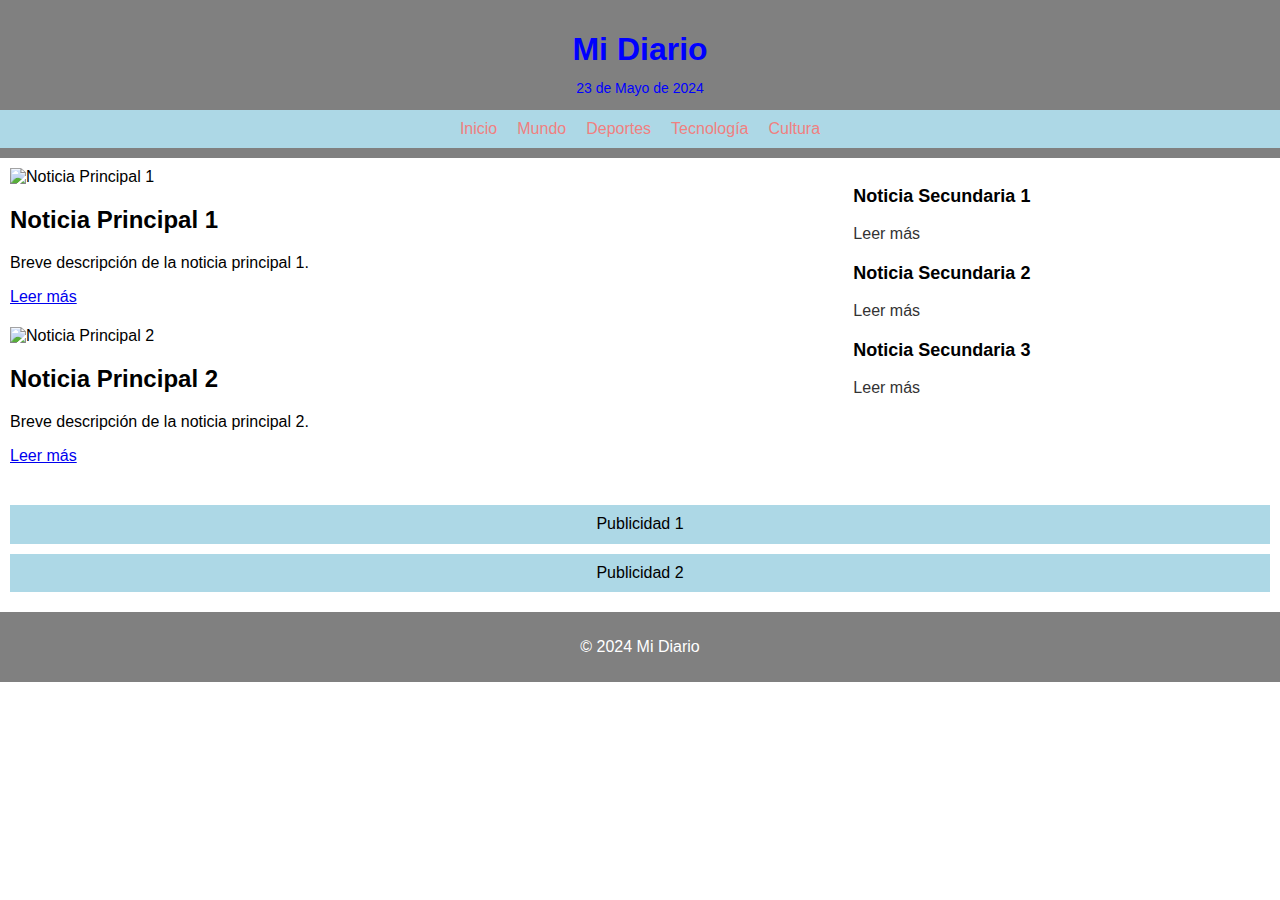
==== index.html @ 391a56ae "Codigo de index.html de estructura" ====
<!DOCTYPE html>
<html lang="es">
<head>
    <meta charset="UTF-8">
    <meta name="viewport" content="width=device-width, initial-scale=1.0">
    <title>Mi Diario</title>
    <link rel="stylesheet" href="css/normalize.css">
    <link rel="stylesheet" href="css/styles.css">
</head>
<body>
    <header>
        <h1>Mi Diario</h1>
        <p class="date">23 de Mayo de 2024</p>
        <nav>
            <ul class="nav-bar">
                <li><a href="#">Inicio</a></li>
                <li><a href="#">Mundo</a></li>
                <li><a href="#">Deportes</a></li>
                <li><a href="#">Tecnología</a></li>
                <li><a href="#">Cultura</a></li>
            </ul>
            <div class="hamburger-menu">☰</div>
        </nav>
    </header>
    <main>
        <section class="main-news">
            <article>
                <img src="img/noticia1.jpg" alt="Noticia Principal 1">
                <h2>Noticia Principal 1</h2>
                <p>Breve descripción de la noticia principal 1.</p>
                <a href="#">Leer más</a>
            </article>
            <article>
                <img src="img/noticia2.jpg" alt="Noticia Principal 2">
                <h2>Noticia Principal 2</h2>
                <p>Breve descripción de la noticia principal 2.</p>
                <a href="#">Leer más</a>
            </article>
        </section>
        <section class="secondary-news">
            <article>
                <h3>Noticia Secundaria 1</h3>
                <a href="#">Leer más</a>
            </article>
            <article>
                <h3>Noticia Secundaria 2</h3>
                <a href="#">Leer más</a>
            </article>
            <article>
                <h3>Noticia Secundaria 3</h3>
                <a href="#">Leer más</a>
            </article>
        </section>
    </main>
    <aside>
        <div class="ad">Publicidad 1</div>
        <div class="ad">Publicidad 2</div>
    </aside>
    <footer>
        <p>&copy; 2024 Mi Diario</p>
    </footer>
</body>
</html>
---- css/styles.css ----
/* Normalizar estilos */
@import url('normalize.css');

/* Estilos generales */
body {
    font-family: Arial, sans-serif;
    margin: 0;
    padding: 0;
}

header {
    text-align: center;
    background-color: gray;
    color: blue;
    padding: 10px 0;
}

header .date {
    font-size: 14px;
    margin-top: -10px;
}

nav {
    display: flex;
    justify-content: center;
    align-items: center;
    background-color: lightblue;
    padding: 10px;
}

.nav-bar {
    list-style: none;
    padding: 0;
    margin: 0;
    display: none; /* Ocultar en móvil */
}

.nav-bar li {
    display: inline;
    margin: 0 10px;
}

.nav-bar a {
    color: lightcoral;
    text-decoration: none;
}

.hamburger-menu {
    display: block; /* Mostrar en móvil */
    font-size: 24px;
    cursor: pointer;
}

/* Estilos para el contenido principal */
main {
    display: flex;
    flex-direction: column;
    padding: 10px;
}

.main-news article, .secondary-news article {
    margin-bottom: 20px;
}

.main-news img {
    width: 100%;
    height: auto;
}

.secondary-news article h3 {
    font-size: 18px;
}

.secondary-news article a {
    text-decoration: none;
    color: #333;
}

/* Estilos para publicidad */
aside {
    display: flex;
    flex-direction: column;
    padding: 10px;
}

.ad {
    background-color: lightblue;
    text-align: center;
    padding: 10px;
    margin-bottom: 10px;
}

/* Estilos para footer */
footer {
    background-color: gray;
    color: white;
    text-align: center;
    padding: 10px;
}

/* Estilos para tablet y escritorio */
@media (min-width: 600px) {
    .nav-bar {
        display: flex; /* Mostrar en tablet y escritorio */
    }
    .hamburger-menu {
        display: none; /* Ocultar en tablet y escritorio */
    }
    main {
        flex-direction: row;
        justify-content: space-between;
    }
    .main-news {
        flex: 2;
        margin-right: 10px;
    }
    .secondary-news {
        flex: 1;
    }
    aside {
        flex: 1;
    }
}
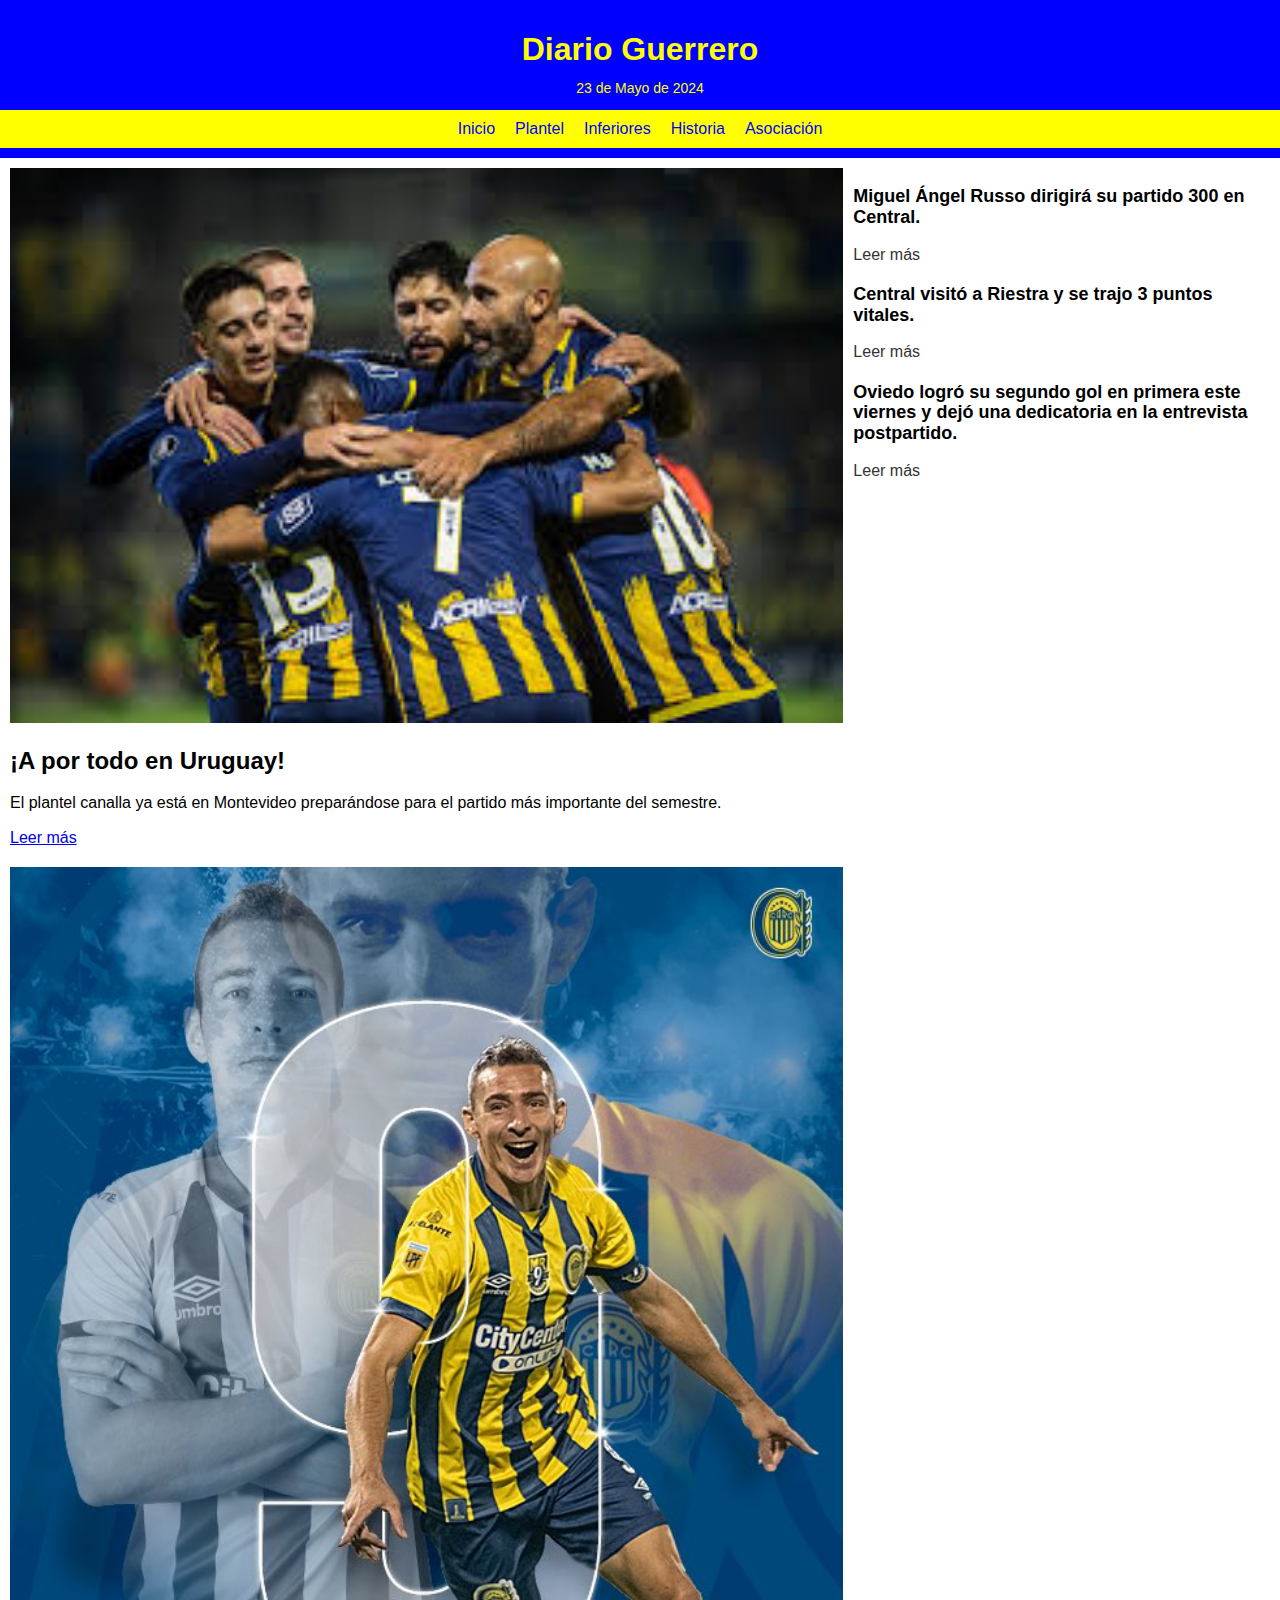
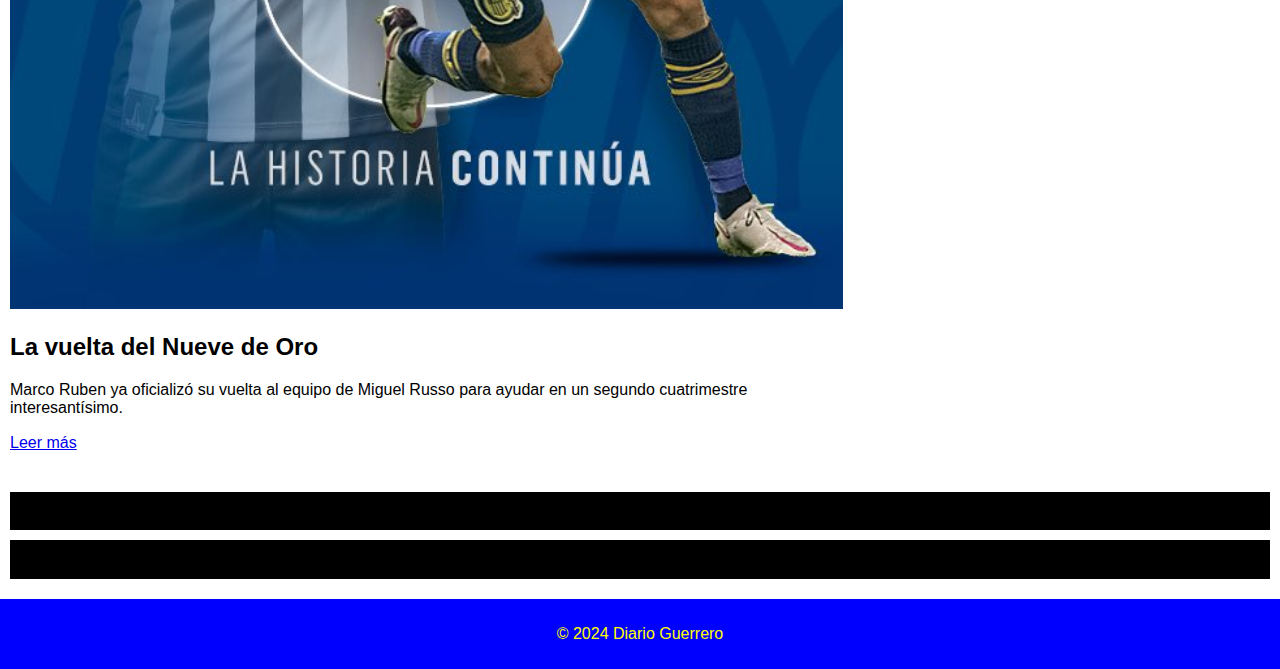
==== commit 331c00d0: "Noticia creada y colores actualizados" ====
--- a/index.html
+++ b/index.html
@@ -9,15 +9,15 @@
 </head>
 <body>
     <header>
-        <h1>Mi Diario</h1>
+        <h1>Diario Guerrero</h1>
         <p class="date">23 de Mayo de 2024</p>
         <nav>
             <ul class="nav-bar">
                 <li><a href="#">Inicio</a></li>
-                <li><a href="#">Mundo</a></li>
-                <li><a href="#">Deportes</a></li>
-                <li><a href="#">Tecnología</a></li>
-                <li><a href="#">Cultura</a></li>
+                <li><a href="#">Plantel</a></li>
+                <li><a href="#">Inferiores</a></li>
+                <li><a href="#">Historia</a></li>
+                <li><a href="#">Asociación</a></li>
             </ul>
             <div class="hamburger-menu">☰</div>
         </nav>
@@ -25,29 +25,29 @@
     <main>
         <section class="main-news">
             <article>
-                <img src="img/noticia1.jpg" alt="Noticia Principal 1">
-                <h2>Noticia Principal 1</h2>
-                <p>Breve descripción de la noticia principal 1.</p>
+                <img src="img/Plantel.jpg" alt="Noticia Principal 1">
+                <h2>¡A por todo en Uruguay!</h2>
+                <p>El plantel canalla ya está en Montevideo preparándose para el partido más importante del semestre.</p>
                 <a href="#">Leer más</a>
             </article>
             <article>
-                <img src="img/noticia2.jpg" alt="Noticia Principal 2">
-                <h2>Noticia Principal 2</h2>
-                <p>Breve descripción de la noticia principal 2.</p>
+                <img src="img/MR9.jpg" alt="Noticia Principal 2">
+                <h2>La vuelta del Nueve de Oro</h2>
+                <p>Marco Ruben ya oficializó su vuelta al equipo de Miguel Russo para ayudar en un segundo cuatrimestre interesantísimo.</p>
                 <a href="#">Leer más</a>
             </article>
         </section>
         <section class="secondary-news">
             <article>
-                <h3>Noticia Secundaria 1</h3>
+                <h3>Miguel Ángel Russo dirigirá su partido 300 en Central.</h3>
                 <a href="#">Leer más</a>
             </article>
             <article>
-                <h3>Noticia Secundaria 2</h3>
+                <h3>Central visitó a Riestra y se trajo 3 puntos vitales.</h3>
                 <a href="#">Leer más</a>
             </article>
             <article>
-                <h3>Noticia Secundaria 3</h3>
+                <h3>Oviedo logró su segundo gol en primera este viernes y dejó una dedicatoria en la entrevista postpartido.</h3>
                 <a href="#">Leer más</a>
             </article>
         </section>
@@ -57,7 +57,7 @@
         <div class="ad">Publicidad 2</div>
     </aside>
     <footer>
-        <p>&copy; 2024 Mi Diario</p>
+        <p>&copy; 2024 Diario Guerrero</p>
     </footer>
 </body>
 </html>
--- a/css/styles.css
+++ b/css/styles.css
@@ -10,8 +10,8 @@
 
 header {
     text-align: center;
-    background-color: gray;
-    color: blue;
+    background-color: blue;
+    color: yellow;
     padding: 10px 0;
 }
 
@@ -24,7 +24,7 @@
     display: flex;
     justify-content: center;
     align-items: center;
-    background-color: lightblue;
+    background-color: yellow;
     padding: 10px;
 }
 
@@ -41,7 +41,7 @@
 }
 
 .nav-bar a {
-    color: lightcoral;
+    color: blue;
     text-decoration: none;
 }
 
@@ -84,7 +84,7 @@
 }
 
 .ad {
-    background-color: lightblue;
+    background-color: black;
     text-align: center;
     padding: 10px;
     margin-bottom: 10px;
@@ -92,8 +92,8 @@
 
 /* Estilos para footer */
 footer {
-    background-color: gray;
-    color: white;
+    background-color: blue;
+    color: yellow;
     text-align: center;
     padding: 10px;
 }
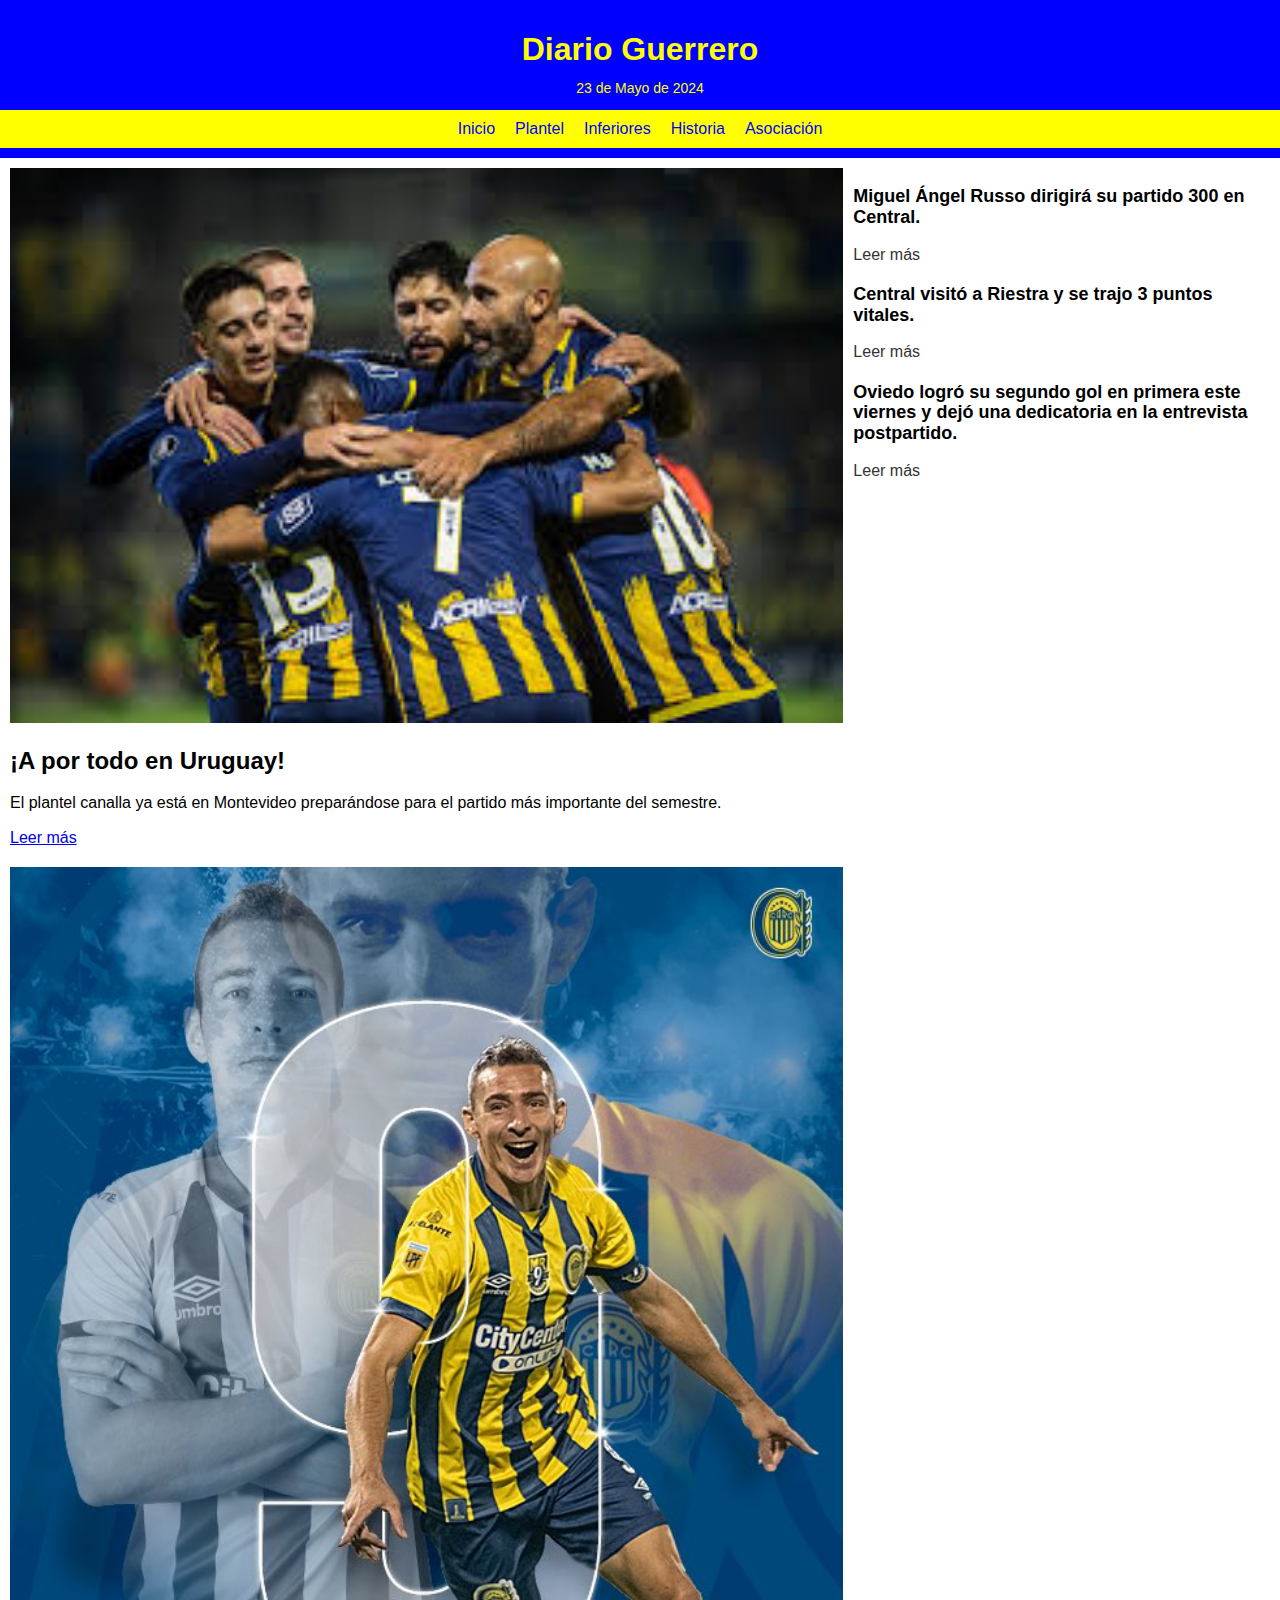
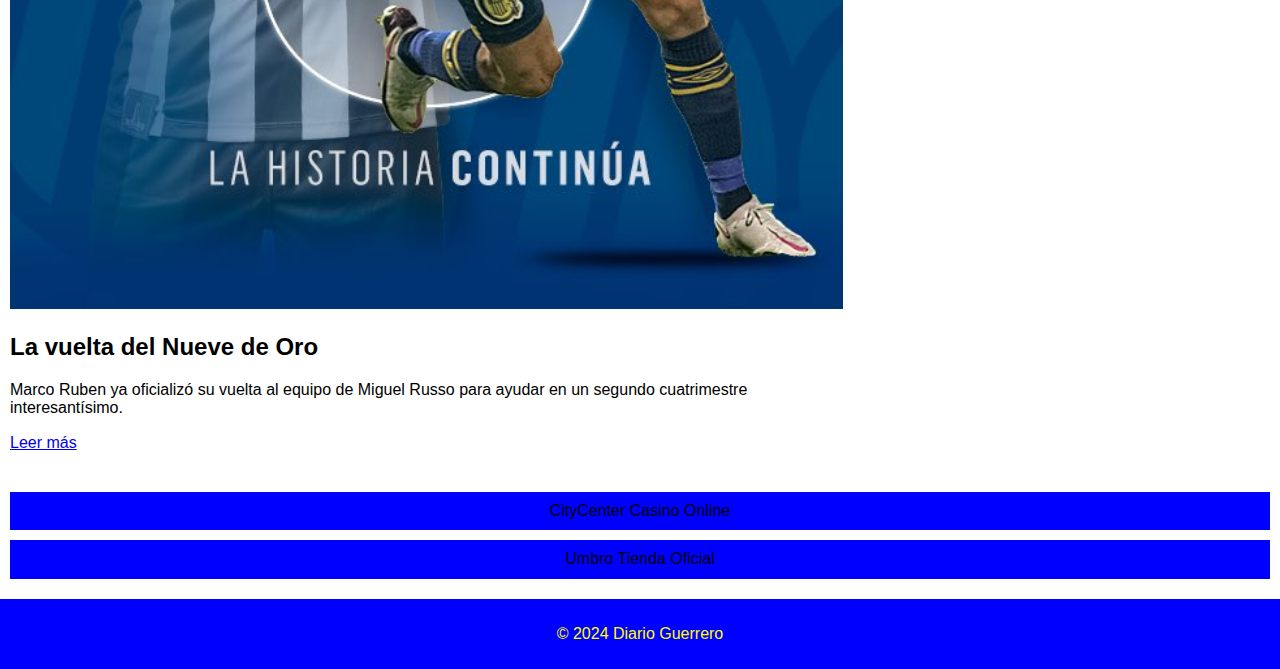
==== commit 8cd774aa: "Cambio en la publicidad" ====
--- a/index.html
+++ b/index.html
@@ -53,8 +53,8 @@
         </section>
     </main>
     <aside>
-        <div class="ad">Publicidad 1</div>
-        <div class="ad">Publicidad 2</div>
+        <div class="ad">CityCenter Casino Online</div>
+        <div class="ad">Umbro Tienda Oficial</div>
     </aside>
     <footer>
         <p>&copy; 2024 Diario Guerrero</p>
--- a/css/styles.css
+++ b/css/styles.css
@@ -84,7 +84,7 @@
 }
 
 .ad {
-    background-color: black;
+    background-color: blue;
     text-align: center;
     padding: 10px;
     margin-bottom: 10px;
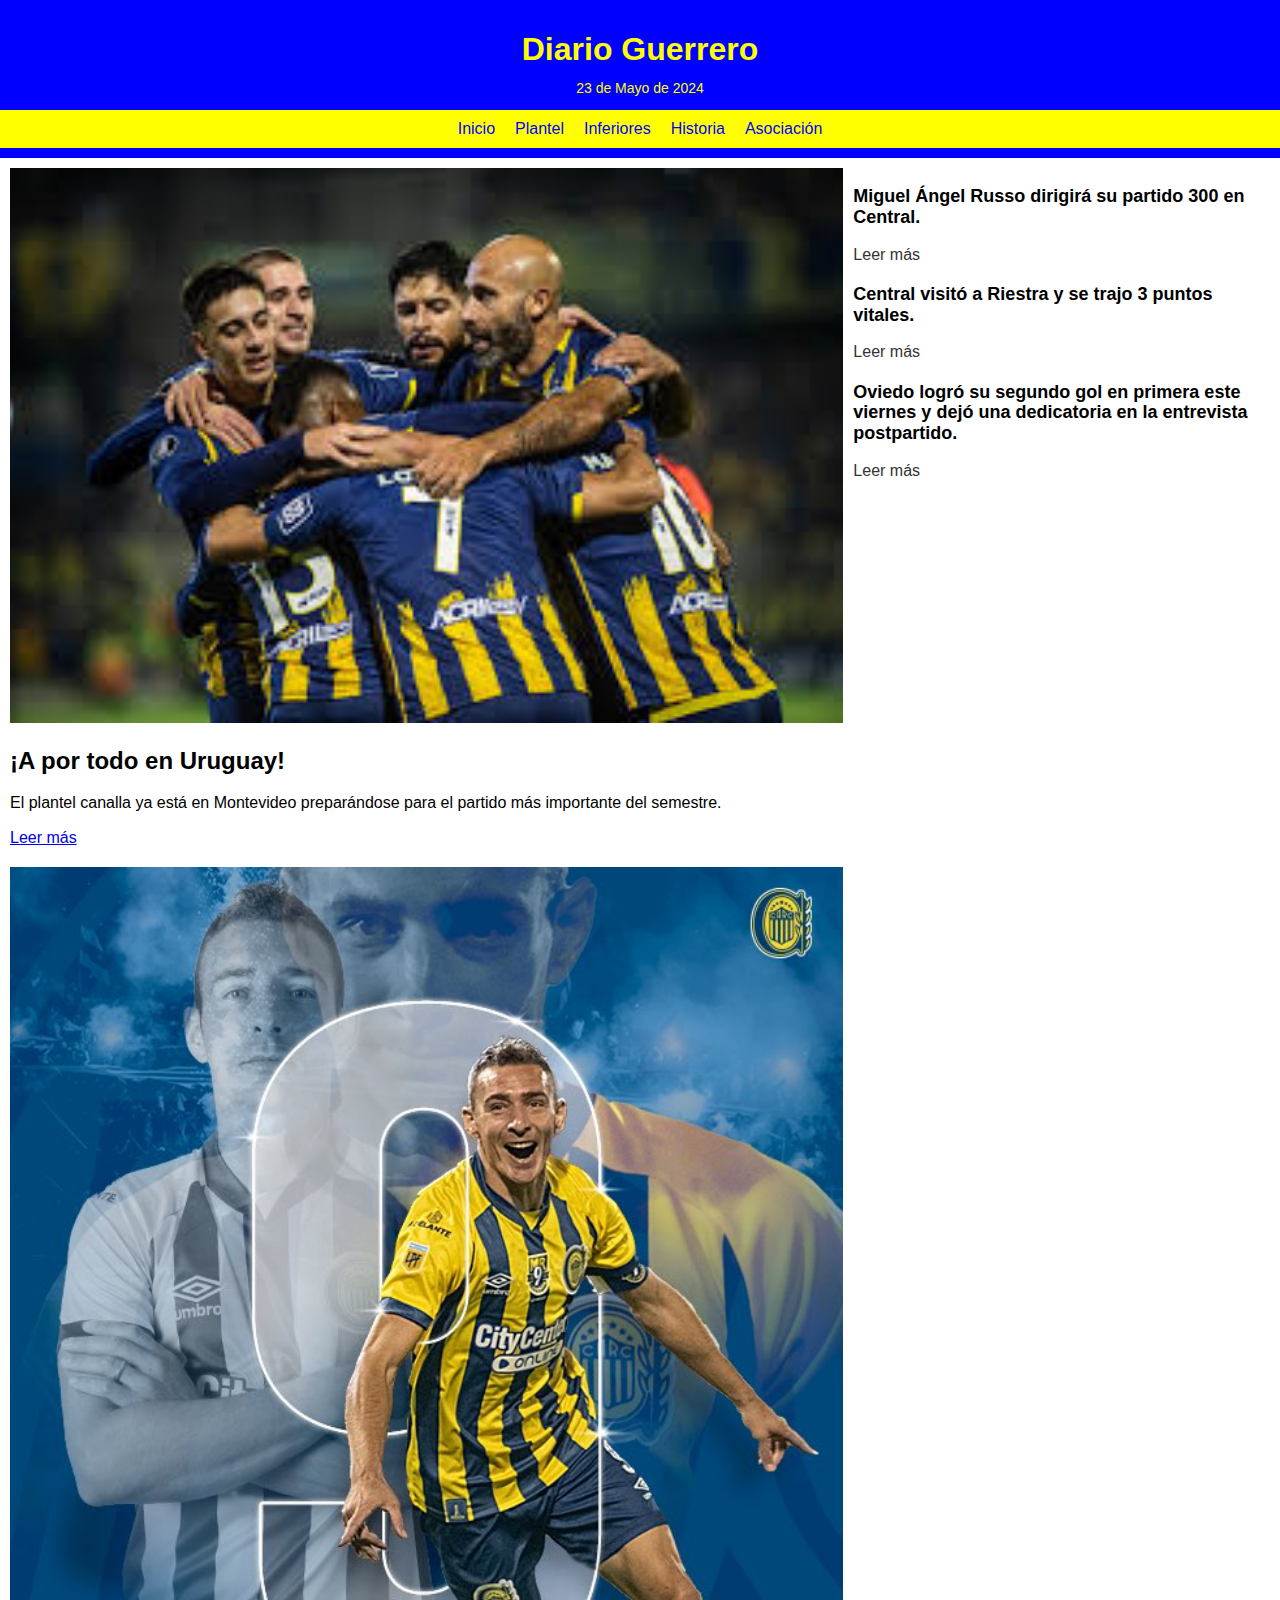
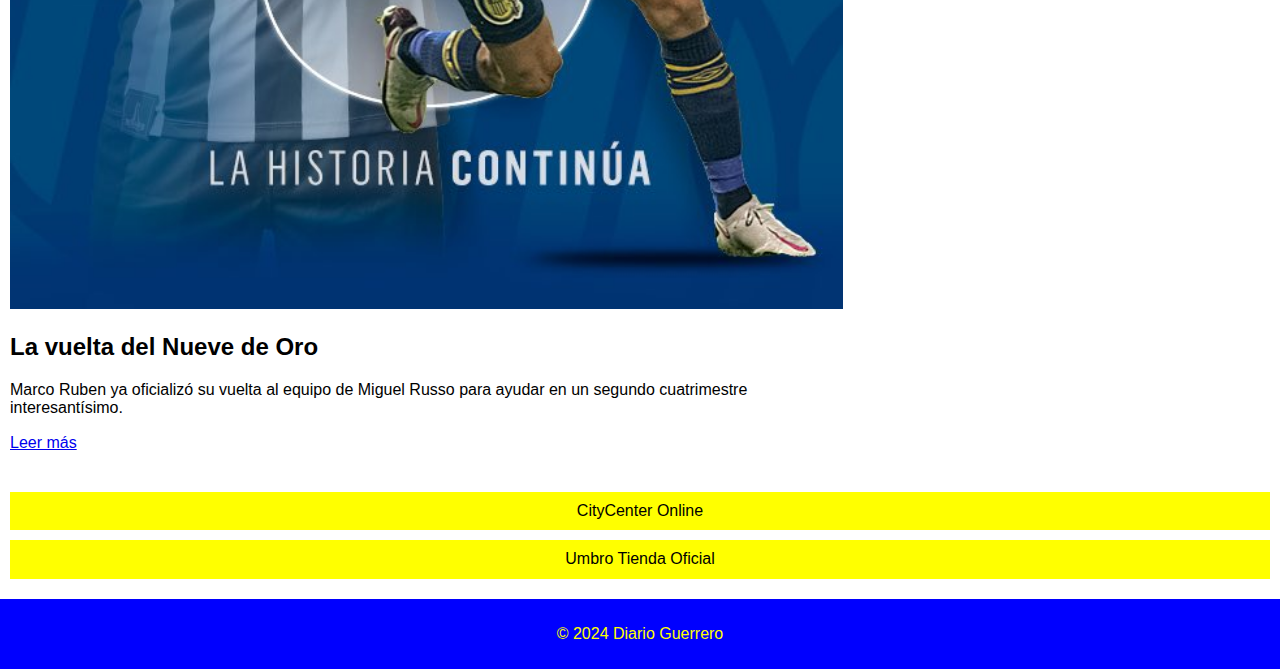
==== commit a21c9bdd: "Cambio de publicidad" ====
--- a/index.html
+++ b/index.html
@@ -53,7 +53,7 @@
         </section>
     </main>
     <aside>
-        <div class="ad">CityCenter Casino Online</div>
+        <div class="ad">CityCenter Online</div>
         <div class="ad">Umbro Tienda Oficial</div>
     </aside>
     <footer>
--- a/css/styles.css
+++ b/css/styles.css
@@ -64,7 +64,7 @@
 
 .main-news img {
     width: 100%;
-    height: auto;
+    height: 1;
 }
 
 .secondary-news article h3 {
@@ -84,7 +84,7 @@
 }
 
 .ad {
-    background-color: blue;
+    background-color: yellow;
     text-align: center;
     padding: 10px;
     margin-bottom: 10px;
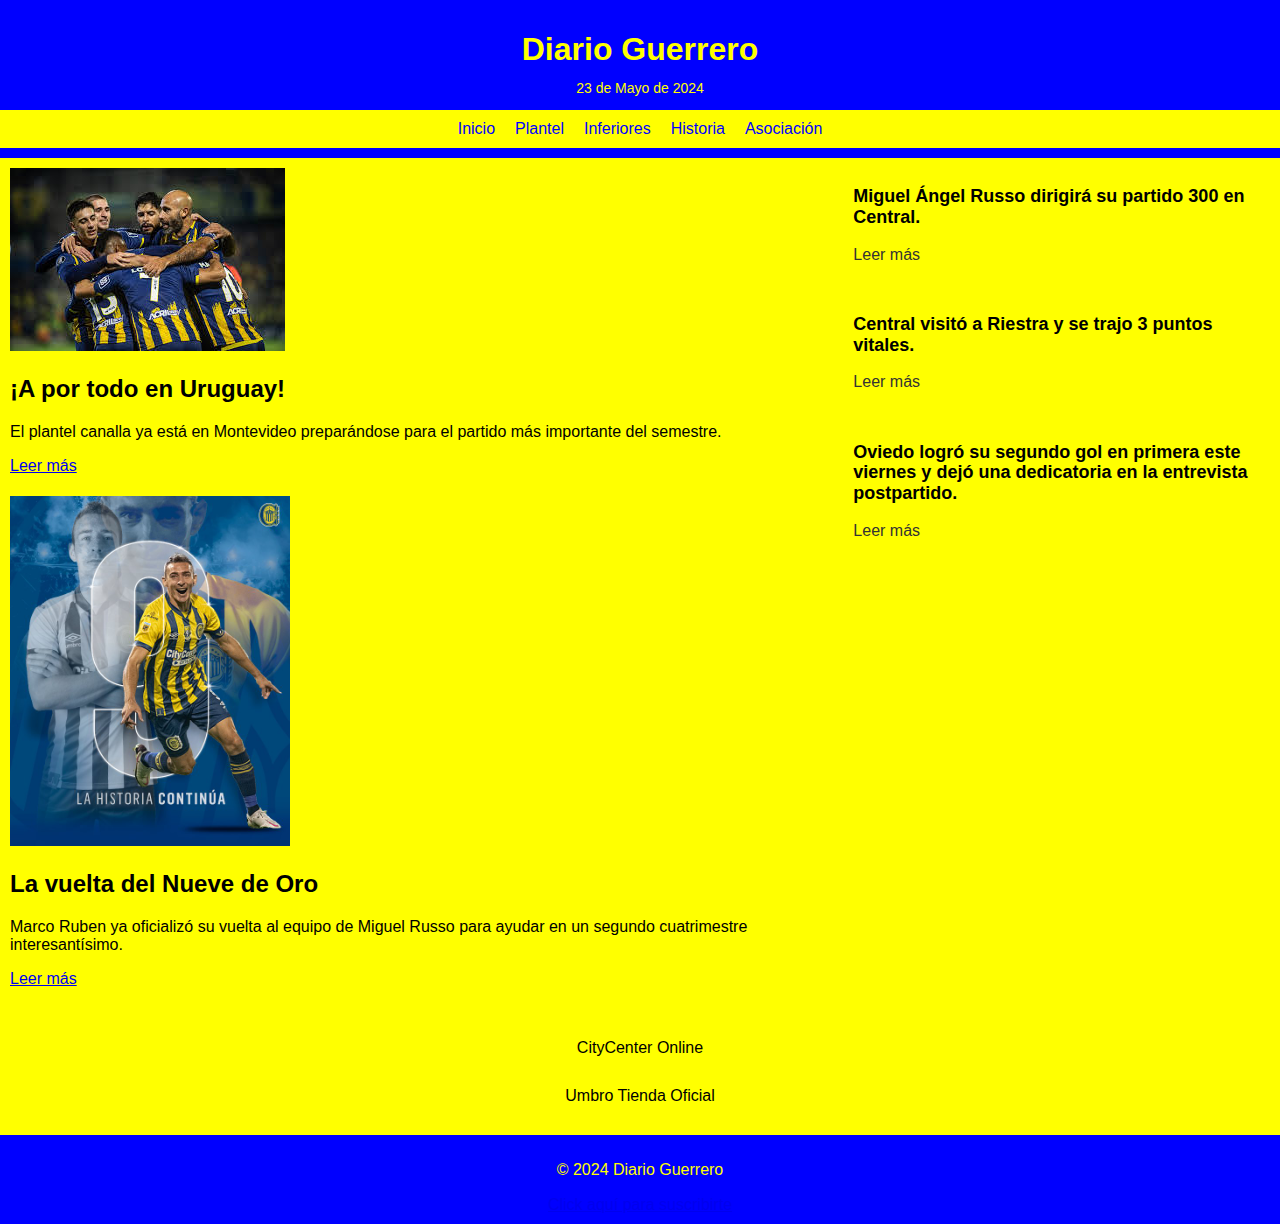
==== commit e97d647f: "Generado el form para suscripcion" ====
--- a/index.html
+++ b/index.html
@@ -58,6 +58,9 @@
     </aside>
     <footer>
         <p>&copy; 2024 Diario Guerrero</p>
+        <div class="divFooterSub"> 
+            <a href="subscription.html">Click aquí para suscribirte</a>
+        </div>
     </footer>
 </body>
 </html>
--- a/css/styles.css
+++ b/css/styles.css
@@ -6,6 +6,7 @@
     font-family: Arial, sans-serif;
     margin: 0;
     padding: 0;
+    background-color: yellow;
 }
 
 header {
@@ -62,9 +63,15 @@
     margin-bottom: 20px;
 }
 
+.secondary-news article {
+    margin-bottom: 50px; /* Añade más espacio entre las noticias secundarias */
+}
+
 .main-news img {
-    width: 100%;
-    height: 1;
+    height: 350px;
+    width: 350px;
+    max-height: fit-content;
+    max-width: fit-content;
 }
 
 .secondary-news article h3 {
@@ -120,4 +127,69 @@
     aside {
         flex: 1;
     }
+    /* Estilos para el formulario de suscripción */
+.subscription-form {
+    background-color: yellow;
+    padding: 20px;
 }
+
+.subscription-form h2 {
+    text-align: center;
+}
+
+.form-group {
+    margin-bottom: 15px;
+}
+
+.form-group label {
+    display: block;
+    margin-bottom: 5px;
+}
+
+.form-group input {
+    width: 100%;
+    padding: 8px;
+    box-sizing: border-box;
+}
+
+.error-message {
+    color: red;
+    font-size: 12px;
+}
+
+#submit-button {
+    display: block;
+    width: 100%;
+    padding: 10px;
+    background-color: blue;
+    color: white;
+    border: none;
+    cursor: pointer;
+}
+
+#submit-button:hover {
+    background-color: darkblue;
+}
+
+/* Responsive Styles */
+@media (min-width: 600px) {
+    .subscription-form form {
+        display: flex;
+        flex-wrap: wrap;
+    }
+
+    .form-group {
+        flex: 1 1 45%;
+        margin: 10px;
+    }
+
+    .form-group:nth-child(odd) {
+        margin-right: 5%;
+    }
+
+    #submit-button {
+        width: 30%;
+        margin: 0 auto;
+    }
+}
+}
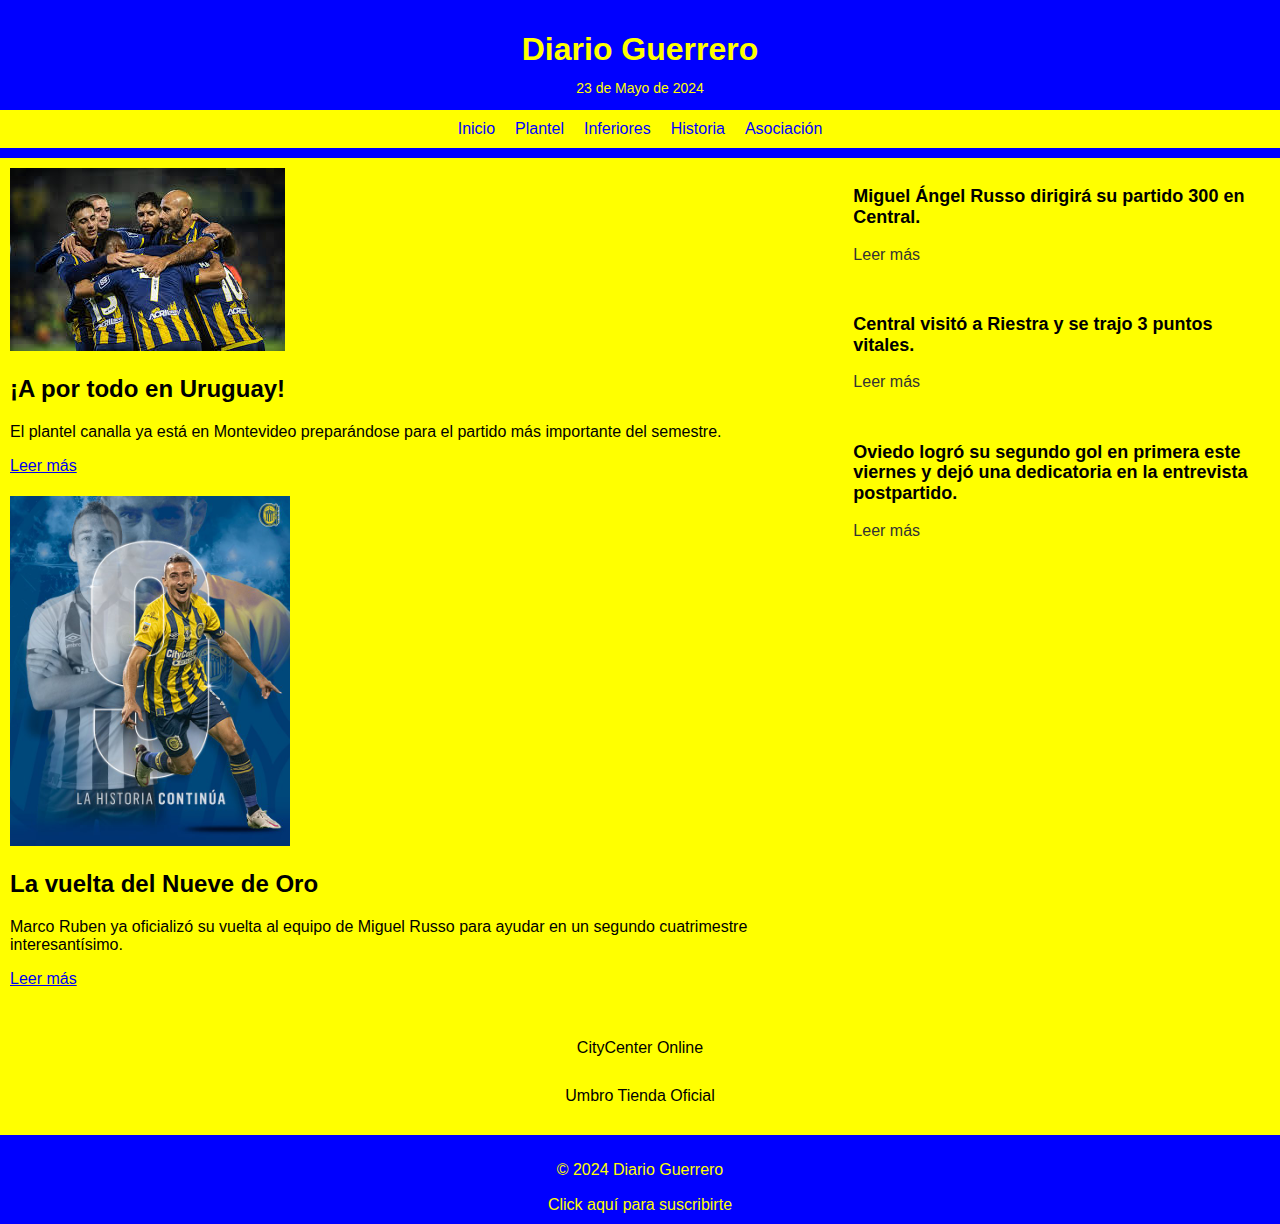
==== commit b3204fc9: "Cambios de estilos" ====
--- a/index.html
+++ b/index.html
@@ -13,7 +13,7 @@
         <p class="date">23 de Mayo de 2024</p>
         <nav>
             <ul class="nav-bar">
-                <li><a href="#">Inicio</a></li>
+                <li><a href="index.html">Inicio</a></li>
                 <li><a href="#">Plantel</a></li>
                 <li><a href="#">Inferiores</a></li>
                 <li><a href="#">Historia</a></li>
@@ -59,8 +59,8 @@
     <footer>
         <p>&copy; 2024 Diario Guerrero</p>
         <div class="divFooterSub"> 
-            <a href="subscription.html">Click aquí para suscribirte</a>
+            <a class="subscribe-link" href="subscription.html">Click aquí para suscribirte</a>
         </div>
-    </footer>
+    </footer>  
 </body>
 </html>
--- a/css/styles.css
+++ b/css/styles.css
@@ -104,6 +104,14 @@
     text-align: center;
     padding: 10px;
 }
+.subscribe-link {
+    color: yellow; /* Color azul para el texto */
+    text-decoration: none; /* Quitar subrayado */
+}
+
+.subscribe-link:hover {
+    text-decoration: underline; /* Subrayado al pasar el mouse */
+}
 
 /* Estilos para tablet y escritorio */
 @media (min-width: 600px) {
